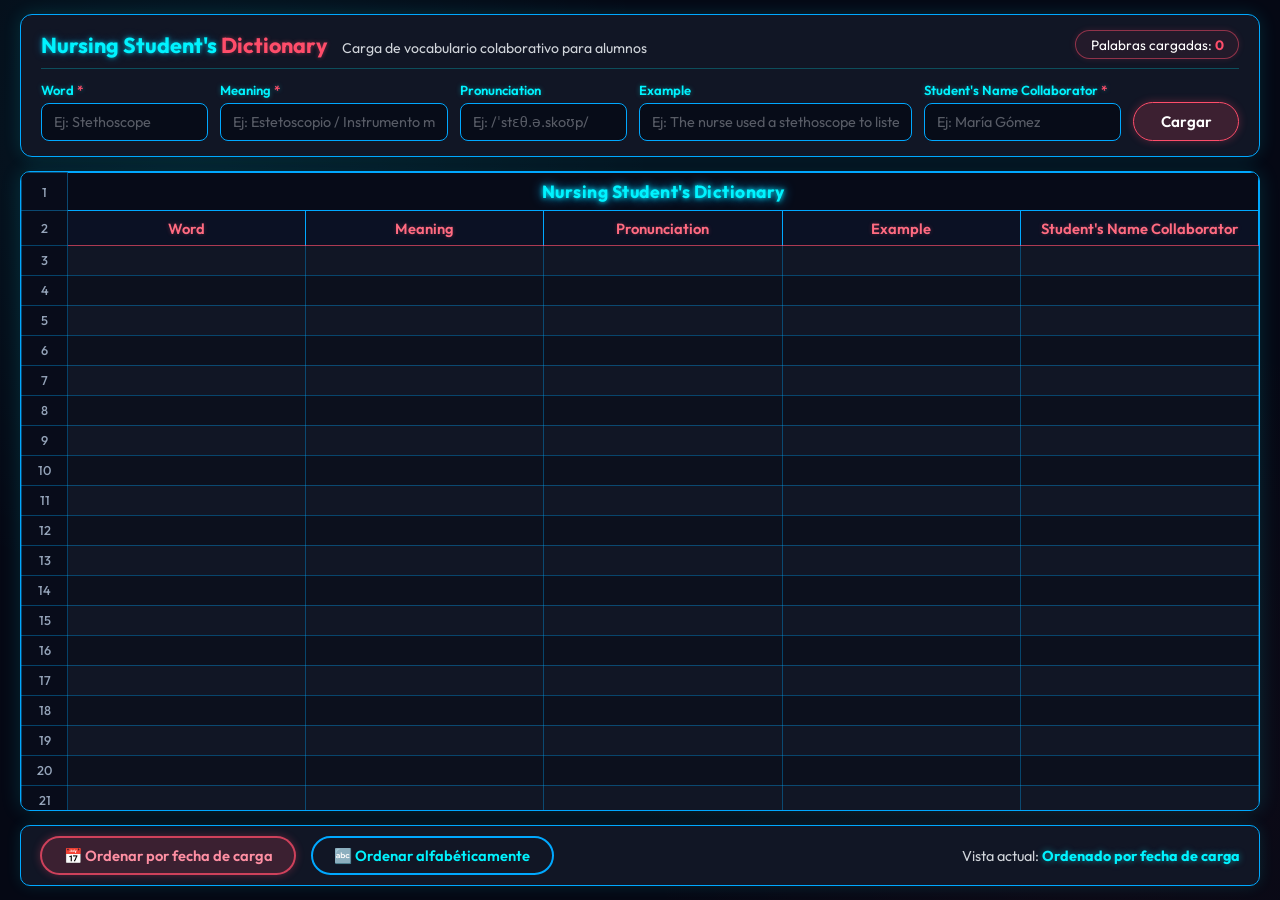
==== index.html @ defb3534 "Add root index.html and static support for GitHub Pages (.github.io)" ====
<!DOCTYPE html>
<html lang="es">

<head>
    <meta charset="UTF-8">
    <meta name="viewport" content="width=device-width, initial-scale=1.0">
    <title>Nursing Student's Dictionary</title>
    <link rel="stylesheet" href="static/styles.css">
    <link href="https://fonts.googleapis.com/css2?family=Outfit:wght@300;400;500;600;700&display=swap" rel="stylesheet">
</head>

<body>
    <div class="page-wrapper">
        <!-- Mensajes de notificación -->
        <div id="notification-area" class="flash-messages"></div>

        <!-- PARTE SUPERIOR: Formulario de carga de vocabulario -->
        <section class="form-panel" id="top-form-panel">
            <div class="form-panel-header">
                <div class="title-group">
                    <h1>Nursing Student's <span class="neon-text-red">Dictionary</span></h1>
                    <span class="subtitle" id="form-subtitle">Carga de vocabulario colaborativo para alumnos</span>
                </div>
                <div class="badge-counter">
                    Palabras cargadas: <strong id="word-count">0</strong>
                </div>
            </div>

            <form id="word-form" class="dictionary-form">
                <input type="hidden" name="current_sort" id="current-sort-input" value="fecha">
                <input type="hidden" name="edit_id" id="edit-entry-id" value="">

                <div class="form-grid">
                    <div class="form-group">
                        <label for="word">Word <span class="required">*</span></label>
                        <input type="text" id="word" name="word" class="form-control" placeholder="Ej: Stethoscope" required autocomplete="off">
                    </div>

                    <div class="form-group">
                        <label for="meaning">Meaning <span class="required">*</span></label>
                        <input type="text" id="meaning" name="meaning" class="form-control" placeholder="Ej: Estetoscopio / Instrumento médico..." required autocomplete="off">
                    </div>

                    <div class="form-group">
                        <label for="pronunciation">Pronunciation</label>
                        <input type="text" id="pronunciation" name="pronunciation" class="form-control" placeholder="Ej: /ˈstɛθ.ə.skoʊp/" autocomplete="off">
                    </div>

                    <div class="form-group">
                        <label for="example">Example</label>
                        <input type="text" id="example" name="example" class="form-control" placeholder="Ej: The nurse used a stethoscope to listen to the heart." autocomplete="off">
                    </div>

                    <div class="form-group">
                        <label for="student_name">Student's Name Collaborator <span class="required">*</span></label>
                        <input type="text" id="student_name" name="student_name" class="form-control" placeholder="Ej: María Gómez" required autocomplete="off">
                    </div>

                    <div class="form-action">
                        <button type="submit" id="btn-cargar" class="btn-cargar">
                            Cargar
                        </button>
                        <button type="button" id="btn-cancelar" class="btn-cancelar" style="display: none;" onclick="cancelEdit()" title="Cancelar edición">
                            Cancelar
                        </button>
                    </div>
                </div>
            </form>
        </section>

        <!-- PARTE CENTRAL: Grilla fija por debajo -->
        <section class="grid-section">
            <div class="spreadsheet-container" id="grid-scroll-container">
                <table class="spreadsheet-table" id="dictionary-table">
                    <thead>
                        <!-- Fila 1: Título principal combinado -->
                        <tr class="sheet-title-row">
                            <td class="row-num">1</td>
                            <th colspan="5" class="sheet-main-title">Nursing Student's Dictionary</th>
                        </tr>
                        <!-- Fila 2: Encabezados de columnas -->
                        <tr class="sheet-headers-row">
                            <td class="row-num">2</td>
                            <th class="col-word">Word</th>
                            <th class="col-meaning">Meaning</th>
                            <th class="col-pronunciation">Pronunciation</th>
                            <th class="col-example">Example</th>
                            <th class="col-student">Student's Name Collaborator</th>
                        </tr>
                    </thead>
                    <tbody id="dictionary-tbody">
                        <!-- Renderizado dinámicamente por static/app.js -->
                    </tbody>
                </table>
            </div>
        </section>

        <!-- PARTE INFERIOR: Botones de ordenamiento debajo de la grilla -->
        <footer class="bottom-controls">
            <div class="sort-buttons-container">
                <a href="?orden=fecha"
                   id="btn-sort-fecha"
                   class="btn-sort active"
                   onclick="changeSort(event, 'fecha')">
                    📅 Ordenar por fecha de carga
                </a>

                <a href="?orden=alfabetico"
                   id="btn-sort-alfabetico"
                   class="btn-sort"
                   onclick="changeSort(event, 'alfabetico')">
                    🔤 Ordenar alfabéticamente
                </a>
            </div>
            <div class="sort-status" id="sort-status-text">
                Vista actual: <strong>Ordenado por fecha de carga</strong>
            </div>
        </footer>
    </div>

    <script src="static/app.js"></script>
</body>

</html>
---- static/styles.css ----
:root {
    --bg-color: #050814;
    --card-bg: #111625;
    --row-bg-even: #0c101d;
    --row-bg-odd: #111625;
    --neon-blue: #00f3ff;
    --neon-blue-dark: #00a8ff;
    --neon-red: #ff4d6a;
    --neon-red-dark: #b91c3c;
    --text-primary: #d1d5db;
    --text-light: #ffffff;
    --font-main: 'Outfit', sans-serif;
}

* {
    margin: 0;
    padding: 0;
    box-sizing: border-box;
}

html, body {
    height: 100%;
    background-color: var(--bg-color);
    background-image:
        radial-gradient(circle at 15% 15%, rgba(0, 243, 255, 0.07) 0%, transparent 35%),
        radial-gradient(circle at 85% 85%, rgba(255, 77, 106, 0.04) 0%, transparent 35%);
    color: var(--text-primary);
    font-family: var(--font-main);
    overflow: hidden;
}

.page-wrapper {
    display: flex;
    flex-direction: column;
    height: 100vh;
    max-width: 1440px;
    margin: 0 auto;
    padding: 0.85rem 1.25rem;
    gap: 0.85rem;
}

/* Textos con efecto Neón */
.neon-text-blue {
    color: var(--neon-blue);
    text-shadow: 0 0 4px var(--neon-blue), 0 0 10px var(--neon-blue-dark);
}

.neon-text-red {
    color: var(--neon-red);
    text-shadow: 0 0 4px rgba(255, 77, 106, 0.45);
}

/* Mensajes Flash / Notificaciones */
.flash-messages {
    position: fixed;
    top: 1rem;
    right: 1.5rem;
    z-index: 1000;
    display: flex;
    flex-direction: column;
    gap: 0.5rem;
}

.alert {
    padding: 0.8rem 1.3rem;
    border-radius: 8px;
    font-size: 0.92rem;
    font-weight: 600;
    backdrop-filter: blur(8px);
    animation: fadeInSlide 0.25s ease-out;
}

.alert-success {
    background-color: rgba(5, 8, 20, 0.92);
    border: 1px solid var(--neon-blue);
    color: var(--neon-blue);
    box-shadow: 0 0 15px rgba(0, 243, 255, 0.35);
}

.alert-error {
    background-color: rgba(5, 8, 20, 0.92);
    border: 1px solid var(--neon-red);
    color: var(--neon-red);
    box-shadow: 0 0 10px rgba(255, 77, 106, 0.25);
}

/* PARTE SUPERIOR: Formulario de carga */
.form-panel {
    background-color: var(--card-bg);
    border: 1px solid var(--neon-blue-dark);
    border-radius: 12px;
    padding: 0.95rem 1.25rem;
    box-shadow: 0 0 18px rgba(0, 243, 255, 0.14);
    flex-shrink: 0;
}

.form-panel-header {
    display: flex;
    justify-content: space-between;
    align-items: center;
    margin-bottom: 0.8rem;
    padding-bottom: 0.55rem;
    border-bottom: 1px solid rgba(0, 243, 255, 0.25);
}

.title-group {
    display: flex;
    align-items: baseline;
    gap: 0.9rem;
    flex-wrap: wrap;
}

.title-group h1 {
    font-size: 1.35rem;
    font-weight: 700;
    color: var(--neon-blue);
    text-shadow: 0 0 4px rgba(0, 243, 255, 0.6), 0 0 10px rgba(0, 168, 255, 0.4);
}

.subtitle {
    font-size: 0.88rem;
    color: var(--text-primary);
}

.badge-counter {
    background-color: rgba(255, 77, 106, 0.08);
    color: var(--text-light);
    border: 1px solid rgba(255, 77, 106, 0.5);
    box-shadow: 0 0 6px rgba(255, 77, 106, 0.15);
    padding: 0.3rem 0.9rem;
    border-radius: 999px;
    font-size: 0.85rem;
}

.badge-counter strong {
    color: var(--neon-red);
}

.dictionary-form .form-grid {
    display: grid;
    grid-template-columns: 1.1fr 1.5fr 1.1fr 1.8fr 1.3fr auto;
    gap: 0.75rem;
    align-items: end;
}

.form-group {
    display: flex;
    flex-direction: column;
    gap: 0.3rem;
}

.form-group label {
    font-size: 0.82rem;
    font-weight: 600;
    color: var(--neon-blue);
    text-shadow: 0 0 5px rgba(0, 243, 255, 0.35);
}

.required {
    color: var(--neon-red);
}

.form-control {
    width: 100%;
    padding: 0.58rem 0.75rem;
    border: 1px solid var(--neon-blue-dark);
    border-radius: 8px;
    font-size: 0.9rem;
    font-family: var(--font-main);
    color: var(--text-light);
    background-color: rgba(5, 8, 20, 0.75);
    transition: all 0.25s ease;
}

.form-control::placeholder {
    color: rgba(209, 213, 219, 0.4);
}

.form-control:focus {
    outline: none;
    border-color: var(--neon-blue);
    box-shadow: 0 0 12px rgba(0, 243, 255, 0.45);
    background-color: #050814;
}

.form-action {
    display: flex;
    gap: 0.45rem;
    align-items: center;
}

.btn-cargar {
    background-color: rgba(255, 77, 106, 0.18);
    color: var(--text-light);
    border: 1.5px solid var(--neon-red);
    border-radius: 25px;
    padding: 0.58rem 1.65rem;
    font-size: 0.95rem;
    font-weight: 600;
    font-family: var(--font-main);
    cursor: pointer;
    box-shadow: 0 0 8px rgba(255, 77, 106, 0.3);
    transition: all 0.25s ease;
    white-space: nowrap;
}

.btn-cargar:hover {
    background-color: var(--neon-red);
    color: var(--text-light);
    box-shadow: 0 0 12px rgba(255, 77, 106, 0.5);
    transform: translateY(-2px);
}

.btn-cargar.btn-guardar-mode {
    background-color: rgba(0, 243, 255, 0.18);
    border-color: var(--neon-blue);
    color: var(--neon-blue);
    box-shadow: 0 0 10px rgba(0, 243, 255, 0.35);
}

.btn-cargar.btn-guardar-mode:hover {
    background-color: var(--neon-blue);
    color: #050814;
    box-shadow: 0 0 16px rgba(0, 243, 255, 0.6);
}

.btn-cancelar {
    background-color: transparent;
    color: #94a3b8;
    border: 1px solid #475569;
    border-radius: 25px;
    padding: 0.55rem 0.95rem;
    font-size: 0.85rem;
    font-weight: 500;
    font-family: var(--font-main);
    cursor: pointer;
    transition: all 0.2s ease;
    white-space: nowrap;
}

.btn-cancelar:hover {
    color: var(--text-light);
    border-color: #94a3b8;
    background-color: rgba(148, 163, 184, 0.12);
}

.form-panel.editing-active {
    border-color: var(--neon-blue);
    box-shadow: 0 0 22px rgba(0, 243, 255, 0.28);
}

.btn-cargar:active {
    transform: translateY(0);
}

/* PARTE CENTRAL: Grilla fija con estética Neón Azul y Rojo suave */
.grid-section {
    flex: 1;
    min-height: 0;
    background-color: var(--card-bg);
    border: 1px solid var(--neon-blue-dark);
    border-radius: 10px;
    box-shadow: 0 0 20px rgba(0, 243, 255, 0.15);
    display: flex;
    flex-direction: column;
    overflow: hidden;
}

.spreadsheet-container {
    flex: 1;
    overflow-y: auto;
    overflow-x: auto;
}

/* Scrollbar personalizada estilo Neón */
.spreadsheet-container::-webkit-scrollbar {
    width: 10px;
    height: 10px;
}

.spreadsheet-container::-webkit-scrollbar-track {
    background: #050814;
}

.spreadsheet-container::-webkit-scrollbar-thumb {
    background: var(--neon-blue-dark);
    border-radius: 5px;
    box-shadow: 0 0 8px var(--neon-blue);
}

.spreadsheet-container::-webkit-scrollbar-thumb:hover {
    background: var(--neon-red);
}

.spreadsheet-table {
    width: 100%;
    border-collapse: collapse;
    table-layout: fixed;
    background-color: var(--card-bg);
}

/* Encabezado fijo de la grilla al hacer scroll */
.spreadsheet-table thead {
    position: sticky;
    top: 0;
    z-index: 10;
}

/* Columna de números de fila (1, 2, 3...) */
.row-num {
    width: 46px;
    background-color: #080c1a;
    color: #94a3b8;
    font-size: 0.8rem;
    text-align: center;
    border: 1px solid rgba(0, 168, 255, 0.35);
    user-select: none;
    font-weight: 500;
}

/* Fila 1: Título "Nursing Student's Dictionary" */
.sheet-title-row .sheet-main-title {
    background-color: #070b18;
    color: var(--neon-blue);
    text-shadow: 0 0 5px var(--neon-blue), 0 0 12px var(--neon-blue-dark);
    font-size: 1.1rem;
    font-weight: 700;
    text-align: center;
    padding: 0.45rem;
    border: 1px solid var(--neon-blue-dark);
    letter-spacing: 0.5px;
}

/* Fila 2: Encabezados de columnas */
.sheet-headers-row th {
    background-color: #0b1124;
    color: #ff6b81;
    text-shadow: 0 0 4px rgba(255, 77, 106, 0.3);
    font-size: 0.92rem;
    font-weight: 600;
    text-align: center;
    padding: 0.45rem 0.5rem;
    border: 1px solid var(--neon-blue-dark);
    border-bottom: 1.5px solid rgba(255, 77, 106, 0.65);
}

.col-word { width: 15%; }
.col-meaning { width: 22%; }
.col-pronunciation { width: 16%; }
.col-example { width: 27%; }
.col-student { width: 20%; }

/* Filas de datos y filas vacías de la grilla */
.spreadsheet-table tbody tr:nth-child(even) td:not(.row-num) {
    background-color: var(--row-bg-even);
}

.spreadsheet-table tbody tr:nth-child(odd) td:not(.row-num) {
    background-color: var(--row-bg-odd);
}

.spreadsheet-table tbody td:not(.row-num) {
    border: 1px solid rgba(0, 168, 255, 0.35);
    padding: 0.35rem 0.65rem;
    font-size: 0.92rem;
    color: var(--text-light);
    height: 30px;
    vertical-align: middle;
    word-wrap: break-word;
    overflow-wrap: break-word;
    transition: background-color 0.15s ease;
}

.spreadsheet-table tbody tr.data-row:hover td:not(.row-num) {
    background-color: rgba(0, 243, 255, 0.12);
    box-shadow: inset 0 0 8px rgba(0, 243, 255, 0.2);
}

.cell-word {
    font-weight: 700;
    text-align: center;
    color: var(--neon-blue) !important;
    text-shadow: 0 0 6px rgba(0, 243, 255, 0.4);
}

.cell-meaning,
.cell-pronunciation,
.cell-example {
    text-align: center;
}

.cell-student {
    text-align: center;
    color: #e2e8f0 !important;
}

.student-cell-content {
    display: flex;
    align-items: center;
    justify-content: center;
    gap: 0.5rem;
    position: relative;
    width: 100%;
    padding-right: 1.5rem;
}

.student-name-text {
    overflow: hidden;
    text-overflow: ellipsis;
}

.row-actions {
    position: absolute;
    right: 0;
    display: flex;
    align-items: center;
    gap: 0.25rem;
}

.btn-edit-row {
    background: transparent;
    border: none;
    font-size: 0.92rem;
    line-height: 1;
    cursor: pointer;
    padding: 2px 4px;
    border-radius: 4px;
    opacity: 0.85;
    transition: opacity 0.15s, transform 0.15s, background-color 0.15s;
}

.btn-edit-row:hover {
    opacity: 1;
    transform: scale(1.18);
    background-color: rgba(0, 243, 255, 0.15);
}

.btn-delete-row {
    background: transparent;
    border: none;
    color: var(--neon-red);
    font-size: 1.2rem;
    line-height: 1;
    cursor: pointer;
    padding: 0 4px;
    opacity: 0;
    transition: opacity 0.15s, transform 0.15s, text-shadow 0.15s;
}

.spreadsheet-table tbody tr.data-row:hover .btn-delete-row {
    opacity: 1;
}

.btn-delete-row:hover {
    color: #ffffff;
    text-shadow: 0 0 6px rgba(255, 77, 106, 0.5);
    transform: scale(1.2);
}

.spreadsheet-table tbody tr.data-row.row-editing td:not(.row-num) {
    background-color: rgba(0, 243, 255, 0.16) !important;
    border-color: var(--neon-blue);
}

/* Resaltado cuando se agrega una nueva fila */
@keyframes highlightRow {
    0% {
        background-color: rgba(255, 77, 106, 0.2);
        box-shadow: inset 0 0 10px rgba(255, 77, 106, 0.35);
    }
    100% {
        background-color: transparent;
    }
}

.row-just-added td:not(.row-num) {
    animation: highlightRow 1.8s ease-out;
}

/* PARTE INFERIOR: Botones debajo de la grilla */
.bottom-controls {
    background-color: var(--card-bg);
    border: 1px solid var(--neon-blue-dark);
    border-radius: 10px;
    padding: 0.65rem 1.2rem;
    display: flex;
    justify-content: space-between;
    align-items: center;
    flex-shrink: 0;
    flex-wrap: wrap;
    gap: 0.75rem;
    box-shadow: 0 0 15px rgba(0, 243, 255, 0.12);
}

.sort-buttons-container {
    display: flex;
    gap: 0.9rem;
    align-items: center;
}

.btn-sort {
    display: inline-flex;
    align-items: center;
    gap: 0.45rem;
    padding: 0.5rem 1.35rem;
    font-size: 0.92rem;
    font-weight: 600;
    text-decoration: none;
    color: var(--neon-blue);
    background-color: transparent;
    border: 2px solid var(--neon-blue-dark);
    border-radius: 25px;
    cursor: pointer;
    transition: all 0.25s ease;
}

.btn-sort:hover {
    border-color: var(--neon-blue);
    color: var(--text-light);
    box-shadow: 0 0 14px rgba(0, 243, 255, 0.5);
    transform: translateY(-2px);
}

/* Botón activo en rojo neón suave para destacar qué orden está aplicado */
.btn-sort.active {
    background-color: rgba(255, 77, 106, 0.18);
    color: #ff8fa3;
    border-color: rgba(255, 77, 106, 0.75);
    box-shadow: 0 0 8px rgba(255, 77, 106, 0.3);
}

.sort-status {
    font-size: 0.9rem;
    color: var(--text-primary);
}

.sort-status strong {
    color: var(--neon-blue);
    text-shadow: 0 0 6px rgba(0, 243, 255, 0.5);
}

@keyframes fadeInSlide {
    from {
        opacity: 0;
        transform: translateY(-8px);
    }
    to {
        opacity: 1;
        transform: translateY(0);
    }
}

/* Responsividad para pantallas más chicas */
@media (max-width: 1024px) {
    html, body {
        overflow: auto;
    }
    .page-wrapper {
        height: auto;
        min-height: 100vh;
    }
    .dictionary-form .form-grid {
        grid-template-columns: 1fr 1fr;
    }
    .grid-section {
        height: 500px;
    }
}

@media (max-width: 640px) {
    .dictionary-form .form-grid {
        grid-template-columns: 1fr;
    }
    .bottom-controls {
        flex-direction: column;
        align-items: stretch;
    }
    .sort-buttons-container {
        flex-direction: column;
    }
    .btn-sort {
        justify-content: center;
    }
}
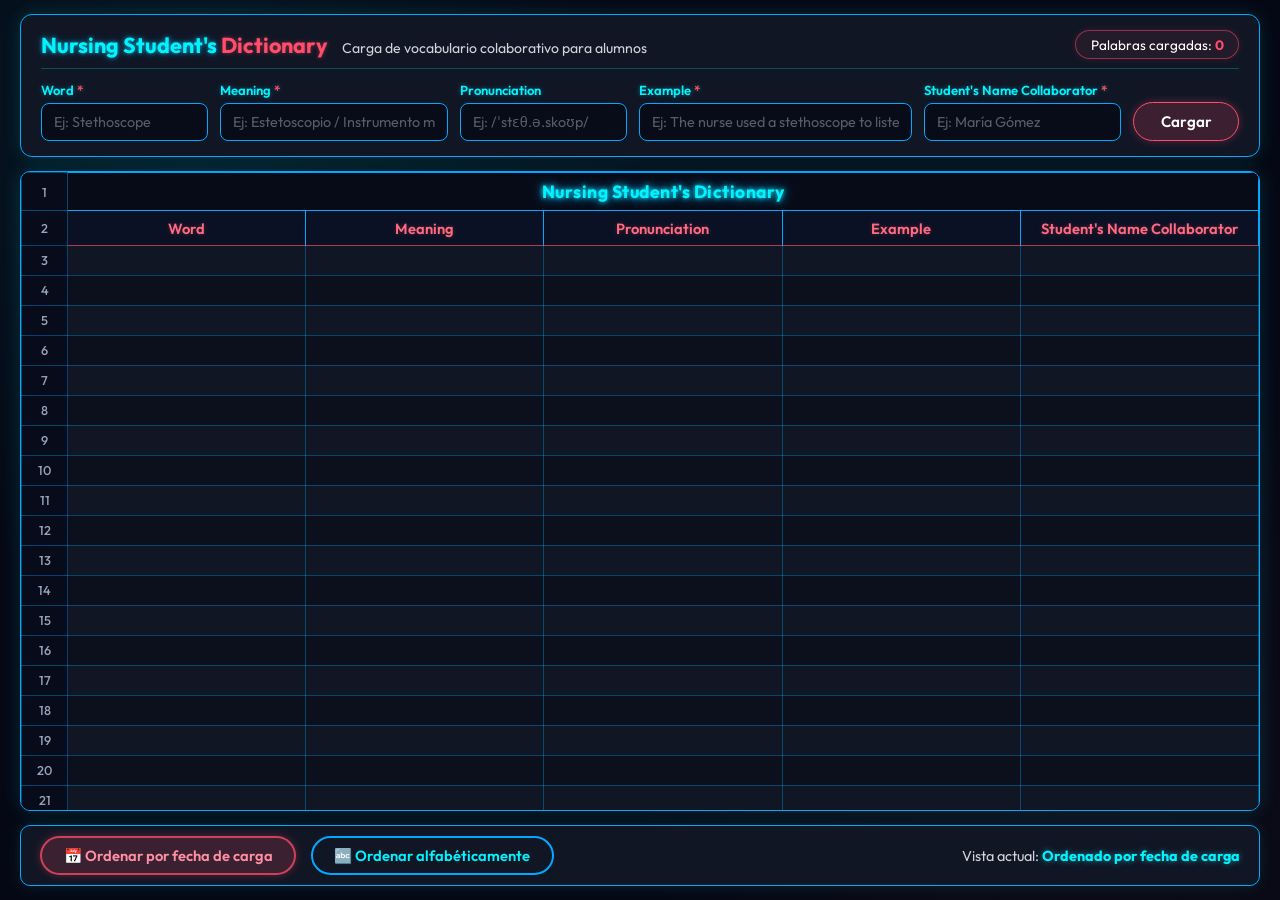
==== commit 6b096ef2: "Make Example field required" ====
--- a/index.html
+++ b/index.html
@@ -47,8 +47,8 @@
                     </div>
 
                     <div class="form-group">
-                        <label for="example">Example</label>
-                        <input type="text" id="example" name="example" class="form-control" placeholder="Ej: The nurse used a stethoscope to listen to the heart." autocomplete="off">
+                        <label for="example">Example <span class="required">*</span></label>
+                        <input type="text" id="example" name="example" class="form-control" placeholder="Ej: The nurse used a stethoscope to listen to the heart." required autocomplete="off">
                     </div>
 
                     <div class="form-group">
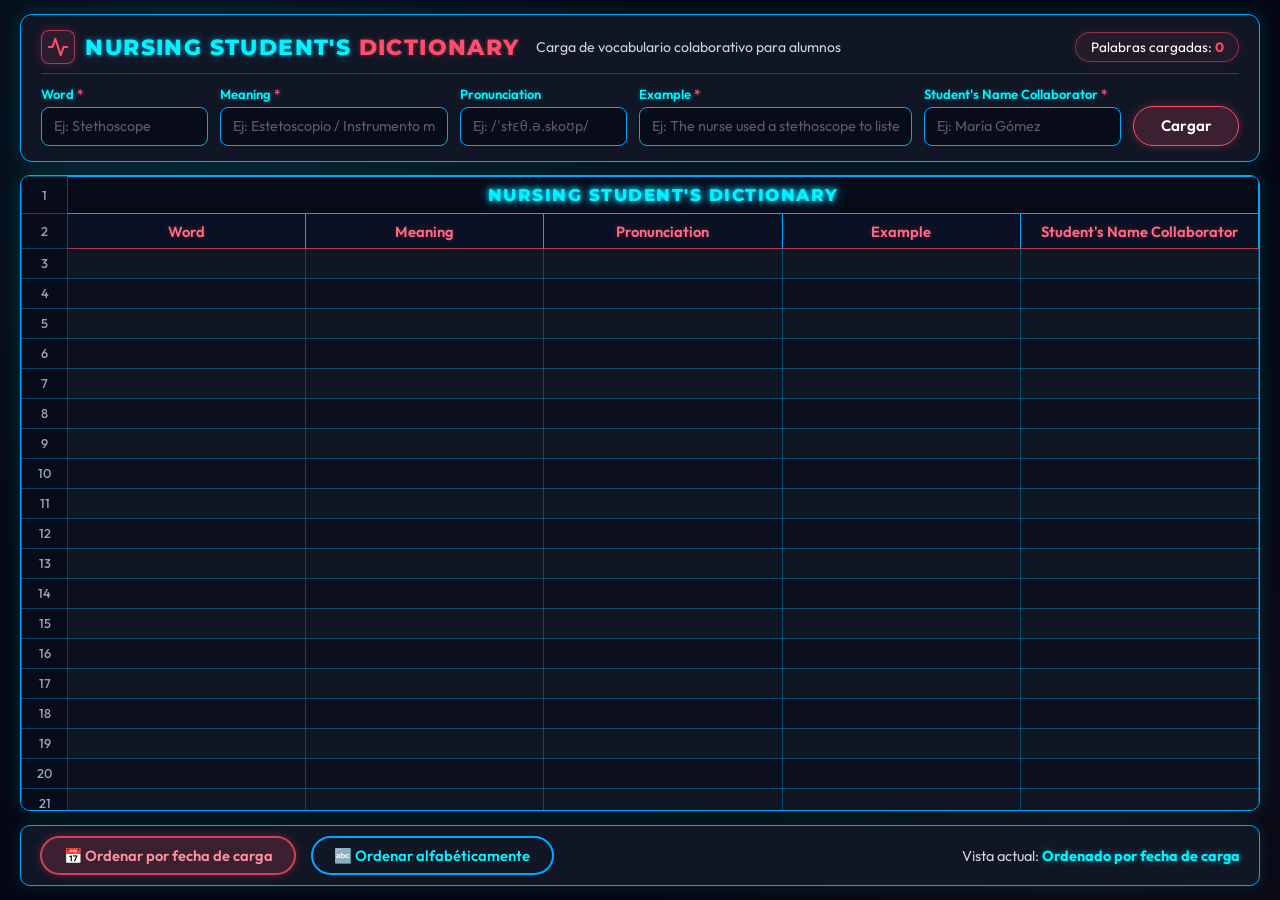
==== commit 406a6803: "Update title font to clinical Montserrat with nursing ECG pulse emblem" ====
--- a/index.html
+++ b/index.html
@@ -6,7 +6,7 @@
     <meta name="viewport" content="width=device-width, initial-scale=1.0">
     <title>Nursing Student's Dictionary</title>
     <link rel="stylesheet" href="static/styles.css">
-    <link href="https://fonts.googleapis.com/css2?family=Outfit:wght@300;400;500;600;700&display=swap" rel="stylesheet">
+    <link href="https://fonts.googleapis.com/css2?family=Montserrat:wght@600;700;800&family=Outfit:wght@300;400;500;600;700&display=swap" rel="stylesheet">
 </head>
 
 <body>
@@ -18,7 +18,14 @@
         <section class="form-panel" id="top-form-panel">
             <div class="form-panel-header">
                 <div class="title-group">
-                    <h1>Nursing Student's <span class="neon-text-red">Dictionary</span></h1>
+                    <div class="nursing-brand">
+                        <span class="nursing-badge" aria-hidden="true">
+                            <svg viewBox="0 0 24 24" width="22" height="22" fill="none" stroke="currentColor" stroke-width="2.2" stroke-linecap="round" stroke-linejoin="round">
+                                <path d="M22 12h-4l-3 9L9 3l-3 9H2"/>
+                            </svg>
+                        </span>
+                        <h1>Nursing Student's <span class="neon-text-red">Dictionary</span></h1>
+                    </div>
                     <span class="subtitle" id="form-subtitle">Carga de vocabulario colaborativo para alumnos</span>
                 </div>
                 <div class="badge-counter">
--- a/static/styles.css
+++ b/static/styles.css
@@ -105,16 +105,38 @@
 
 .title-group {
     display: flex;
-    align-items: baseline;
-    gap: 0.9rem;
+    align-items: center;
+    gap: 1rem;
     flex-wrap: wrap;
 }
 
+.nursing-brand {
+    display: inline-flex;
+    align-items: center;
+    gap: 0.65rem;
+}
+
+.nursing-badge {
+    display: inline-flex;
+    align-items: center;
+    justify-content: center;
+    width: 34px;
+    height: 34px;
+    border-radius: 8px;
+    background-color: rgba(255, 77, 106, 0.12);
+    border: 1.5px solid rgba(255, 77, 106, 0.6);
+    color: var(--neon-red);
+    box-shadow: 0 0 8px rgba(255, 77, 106, 0.25);
+}
+
 .title-group h1 {
+    font-family: 'Montserrat', sans-serif;
     font-size: 1.35rem;
-    font-weight: 700;
-    color: var(--neon-blue);
-    text-shadow: 0 0 4px rgba(0, 243, 255, 0.6), 0 0 10px rgba(0, 168, 255, 0.4);
+    font-weight: 800;
+    text-transform: uppercase;
+    letter-spacing: 1.4px;
+    color: var(--neon-blue);
+    text-shadow: 0 0 4px rgba(0, 243, 255, 0.5), 0 0 10px rgba(0, 168, 255, 0.35);
 }
 
 .subtitle {
@@ -320,15 +342,17 @@
 
 /* Fila 1: Título "Nursing Student's Dictionary" */
 .sheet-title-row .sheet-main-title {
+    font-family: 'Montserrat', sans-serif;
     background-color: #070b18;
     color: var(--neon-blue);
     text-shadow: 0 0 5px var(--neon-blue), 0 0 12px var(--neon-blue-dark);
-    font-size: 1.1rem;
-    font-weight: 700;
+    font-size: 1.05rem;
+    font-weight: 800;
+    text-transform: uppercase;
     text-align: center;
-    padding: 0.45rem;
+    padding: 0.5rem;
     border: 1px solid var(--neon-blue-dark);
-    letter-spacing: 0.5px;
+    letter-spacing: 1.5px;
 }
 
 /* Fila 2: Encabezados de columnas */
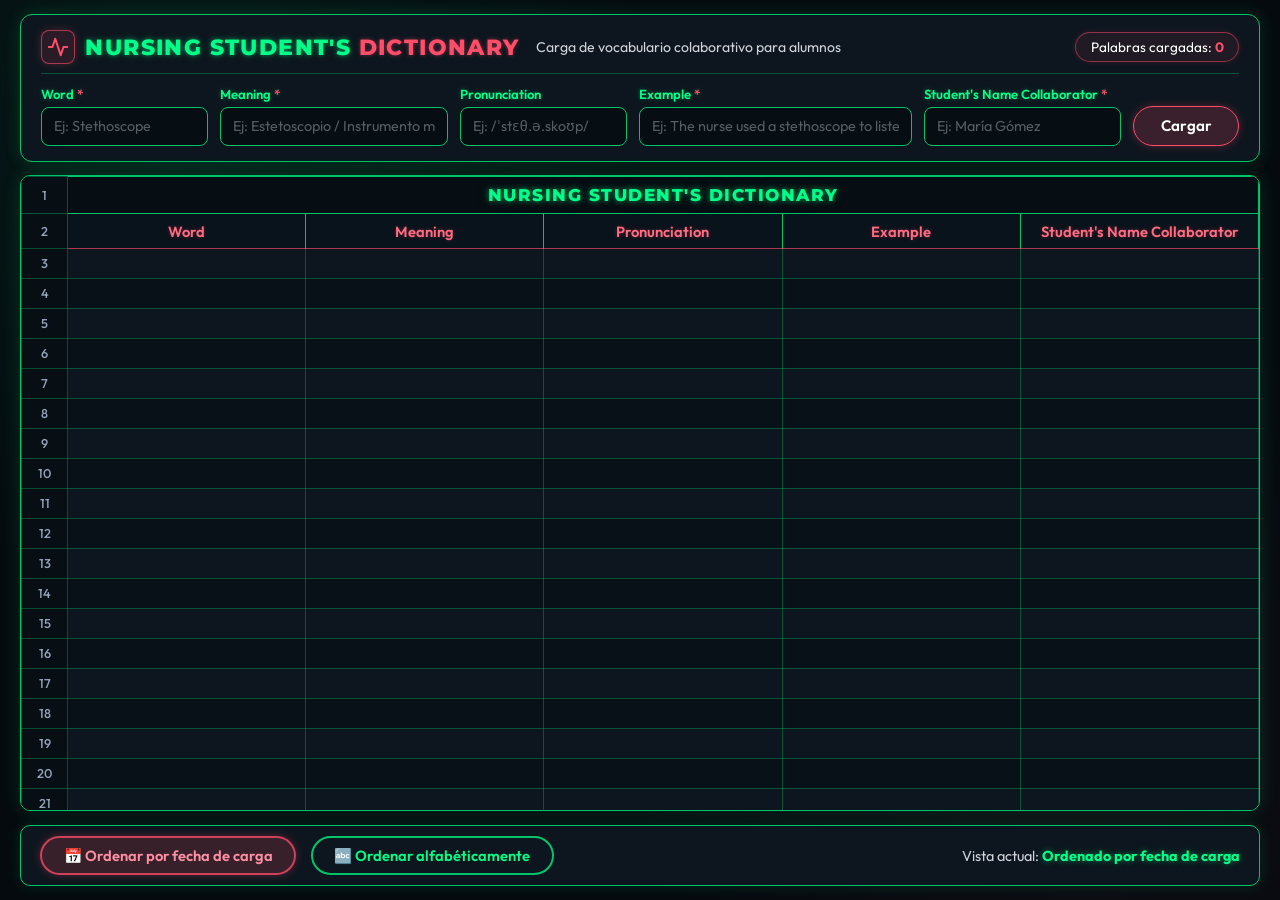
==== commit a77306b7: "Bust CSS and JS cache with ?v=3" ====
--- a/index.html
+++ b/index.html
@@ -5,7 +5,7 @@
     <meta charset="UTF-8">
     <meta name="viewport" content="width=device-width, initial-scale=1.0">
     <title>Nursing Student's Dictionary</title>
-    <link rel="stylesheet" href="static/styles.css">
+    <link rel="stylesheet" href="static/styles.css?v=3">
     <link href="https://fonts.googleapis.com/css2?family=Montserrat:wght@600;700;800&family=Outfit:wght@300;400;500;600;700&display=swap" rel="stylesheet">
 </head>
 
@@ -125,7 +125,7 @@
         </footer>
     </div>
 
-    <script src="static/app.js"></script>
+    <script src="static/app.js?v=3"></script>
 </body>
 
 </html>
--- a/static/styles.css
+++ b/static/styles.css
@@ -1,10 +1,10 @@
 :root {
-    --bg-color: #050814;
-    --card-bg: #111625;
-    --row-bg-even: #0c101d;
-    --row-bg-odd: #111625;
-    --neon-blue: #00f3ff;
-    --neon-blue-dark: #00a8ff;
+    --bg-color: #050a0f;
+    --card-bg: #0d161e;
+    --row-bg-even: #091118;
+    --row-bg-odd: #0d161e;
+    --neon-blue: #00ff88;
+    --neon-blue-dark: #00c46a;
     --neon-red: #ff4d6a;
     --neon-red-dark: #b91c3c;
     --text-primary: #d1d5db;
@@ -22,7 +22,7 @@
     height: 100%;
     background-color: var(--bg-color);
     background-image:
-        radial-gradient(circle at 15% 15%, rgba(0, 243, 255, 0.07) 0%, transparent 35%),
+        radial-gradient(circle at 15% 15%, rgba(0, 255, 136, 0.07) 0%, transparent 35%),
         radial-gradient(circle at 85% 85%, rgba(255, 77, 106, 0.04) 0%, transparent 35%);
     color: var(--text-primary);
     font-family: var(--font-main);
@@ -71,14 +71,14 @@
 }
 
 .alert-success {
-    background-color: rgba(5, 8, 20, 0.92);
+    background-color: rgba(5, 10, 15, 0.92);
     border: 1px solid var(--neon-blue);
     color: var(--neon-blue);
-    box-shadow: 0 0 15px rgba(0, 243, 255, 0.35);
+    box-shadow: 0 0 15px rgba(0, 255, 136, 0.35);
 }
 
 .alert-error {
-    background-color: rgba(5, 8, 20, 0.92);
+    background-color: rgba(5, 10, 15, 0.92);
     border: 1px solid var(--neon-red);
     color: var(--neon-red);
     box-shadow: 0 0 10px rgba(255, 77, 106, 0.25);
@@ -90,7 +90,7 @@
     border: 1px solid var(--neon-blue-dark);
     border-radius: 12px;
     padding: 0.95rem 1.25rem;
-    box-shadow: 0 0 18px rgba(0, 243, 255, 0.14);
+    box-shadow: 0 0 18px rgba(0, 255, 136, 0.14);
     flex-shrink: 0;
 }
 
@@ -100,7 +100,7 @@
     align-items: center;
     margin-bottom: 0.8rem;
     padding-bottom: 0.55rem;
-    border-bottom: 1px solid rgba(0, 243, 255, 0.25);
+    border-bottom: 1px solid rgba(0, 255, 136, 0.25);
 }
 
 .title-group {
@@ -136,7 +136,7 @@
     text-transform: uppercase;
     letter-spacing: 1.4px;
     color: var(--neon-blue);
-    text-shadow: 0 0 4px rgba(0, 243, 255, 0.5), 0 0 10px rgba(0, 168, 255, 0.35);
+    text-shadow: 0 0 4px rgba(0, 255, 136, 0.45), 0 0 10px rgba(0, 196, 106, 0.3);
 }
 
 .subtitle {
@@ -175,7 +175,7 @@
     font-size: 0.82rem;
     font-weight: 600;
     color: var(--neon-blue);
-    text-shadow: 0 0 5px rgba(0, 243, 255, 0.35);
+    text-shadow: 0 0 5px rgba(0, 255, 136, 0.3);
 }
 
 .required {
@@ -190,7 +190,7 @@
     font-size: 0.9rem;
     font-family: var(--font-main);
     color: var(--text-light);
-    background-color: rgba(5, 8, 20, 0.75);
+    background-color: rgba(5, 10, 15, 0.75);
     transition: all 0.25s ease;
 }
 
@@ -201,8 +201,8 @@
 .form-control:focus {
     outline: none;
     border-color: var(--neon-blue);
-    box-shadow: 0 0 12px rgba(0, 243, 255, 0.45);
-    background-color: #050814;
+    box-shadow: 0 0 12px rgba(0, 255, 136, 0.4);
+    background-color: #050a0f;
 }
 
 .form-action {
@@ -234,16 +234,16 @@
 }
 
 .btn-cargar.btn-guardar-mode {
-    background-color: rgba(0, 243, 255, 0.18);
+    background-color: rgba(0, 255, 136, 0.18);
     border-color: var(--neon-blue);
     color: var(--neon-blue);
-    box-shadow: 0 0 10px rgba(0, 243, 255, 0.35);
+    box-shadow: 0 0 10px rgba(0, 255, 136, 0.35);
 }
 
 .btn-cargar.btn-guardar-mode:hover {
     background-color: var(--neon-blue);
-    color: #050814;
-    box-shadow: 0 0 16px rgba(0, 243, 255, 0.6);
+    color: #050a0f;
+    box-shadow: 0 0 16px rgba(0, 255, 136, 0.6);
 }
 
 .btn-cancelar {
@@ -268,21 +268,21 @@
 
 .form-panel.editing-active {
     border-color: var(--neon-blue);
-    box-shadow: 0 0 22px rgba(0, 243, 255, 0.28);
+    box-shadow: 0 0 22px rgba(0, 255, 136, 0.28);
 }
 
 .btn-cargar:active {
     transform: translateY(0);
 }
 
-/* PARTE CENTRAL: Grilla fija con estética Neón Azul y Rojo suave */
+/* PARTE CENTRAL: Grilla fija con estética Neón Verde y Rojo suave */
 .grid-section {
     flex: 1;
     min-height: 0;
     background-color: var(--card-bg);
     border: 1px solid var(--neon-blue-dark);
     border-radius: 10px;
-    box-shadow: 0 0 20px rgba(0, 243, 255, 0.15);
+    box-shadow: 0 0 20px rgba(0, 255, 136, 0.14);
     display: flex;
     flex-direction: column;
     overflow: hidden;
@@ -301,7 +301,7 @@
 }
 
 .spreadsheet-container::-webkit-scrollbar-track {
-    background: #050814;
+    background: #050a0f;
 }
 
 .spreadsheet-container::-webkit-scrollbar-thumb {
@@ -331,11 +331,11 @@
 /* Columna de números de fila (1, 2, 3...) */
 .row-num {
     width: 46px;
-    background-color: #080c1a;
+    background-color: #070e14;
     color: #94a3b8;
     font-size: 0.8rem;
     text-align: center;
-    border: 1px solid rgba(0, 168, 255, 0.35);
+    border: 1px solid rgba(0, 196, 106, 0.35);
     user-select: none;
     font-weight: 500;
 }
@@ -343,9 +343,9 @@
 /* Fila 1: Título "Nursing Student's Dictionary" */
 .sheet-title-row .sheet-main-title {
     font-family: 'Montserrat', sans-serif;
-    background-color: #070b18;
-    color: var(--neon-blue);
-    text-shadow: 0 0 5px var(--neon-blue), 0 0 12px var(--neon-blue-dark);
+    background-color: #060d13;
+    color: var(--neon-blue);
+    text-shadow: 0 0 5px rgba(0, 255, 136, 0.5), 0 0 12px rgba(0, 196, 106, 0.35);
     font-size: 1.05rem;
     font-weight: 800;
     text-transform: uppercase;
@@ -357,7 +357,7 @@
 
 /* Fila 2: Encabezados de columnas */
 .sheet-headers-row th {
-    background-color: #0b1124;
+    background-color: #09131b;
     color: #ff6b81;
     text-shadow: 0 0 4px rgba(255, 77, 106, 0.3);
     font-size: 0.92rem;
@@ -384,7 +384,7 @@
 }
 
 .spreadsheet-table tbody td:not(.row-num) {
-    border: 1px solid rgba(0, 168, 255, 0.35);
+    border: 1px solid rgba(0, 196, 106, 0.35);
     padding: 0.35rem 0.65rem;
     font-size: 0.92rem;
     color: var(--text-light);
@@ -396,15 +396,15 @@
 }
 
 .spreadsheet-table tbody tr.data-row:hover td:not(.row-num) {
-    background-color: rgba(0, 243, 255, 0.12);
-    box-shadow: inset 0 0 8px rgba(0, 243, 255, 0.2);
+    background-color: rgba(0, 255, 136, 0.12);
+    box-shadow: inset 0 0 8px rgba(0, 255, 136, 0.2);
 }
 
 .cell-word {
     font-weight: 700;
     text-align: center;
     color: var(--neon-blue) !important;
-    text-shadow: 0 0 6px rgba(0, 243, 255, 0.4);
+    text-shadow: 0 0 6px rgba(0, 255, 136, 0.35);
 }
 
 .cell-meaning,
@@ -456,7 +456,7 @@
 .btn-edit-row:hover {
     opacity: 1;
     transform: scale(1.18);
-    background-color: rgba(0, 243, 255, 0.15);
+    background-color: rgba(0, 255, 136, 0.15);
 }
 
 .btn-delete-row {
@@ -482,7 +482,7 @@
 }
 
 .spreadsheet-table tbody tr.data-row.row-editing td:not(.row-num) {
-    background-color: rgba(0, 243, 255, 0.16) !important;
+    background-color: rgba(0, 255, 136, 0.16) !important;
     border-color: var(--neon-blue);
 }
 
@@ -513,7 +513,7 @@
     flex-shrink: 0;
     flex-wrap: wrap;
     gap: 0.75rem;
-    box-shadow: 0 0 15px rgba(0, 243, 255, 0.12);
+    box-shadow: 0 0 15px rgba(0, 255, 136, 0.12);
 }
 
 .sort-buttons-container {
@@ -541,7 +541,7 @@
 .btn-sort:hover {
     border-color: var(--neon-blue);
     color: var(--text-light);
-    box-shadow: 0 0 14px rgba(0, 243, 255, 0.5);
+    box-shadow: 0 0 14px rgba(0, 255, 136, 0.5);
     transform: translateY(-2px);
 }
 
@@ -560,7 +560,7 @@
 
 .sort-status strong {
     color: var(--neon-blue);
-    text-shadow: 0 0 6px rgba(0, 243, 255, 0.5);
+    text-shadow: 0 0 6px rgba(0, 255, 136, 0.45);
 }
 
 @keyframes fadeInSlide {
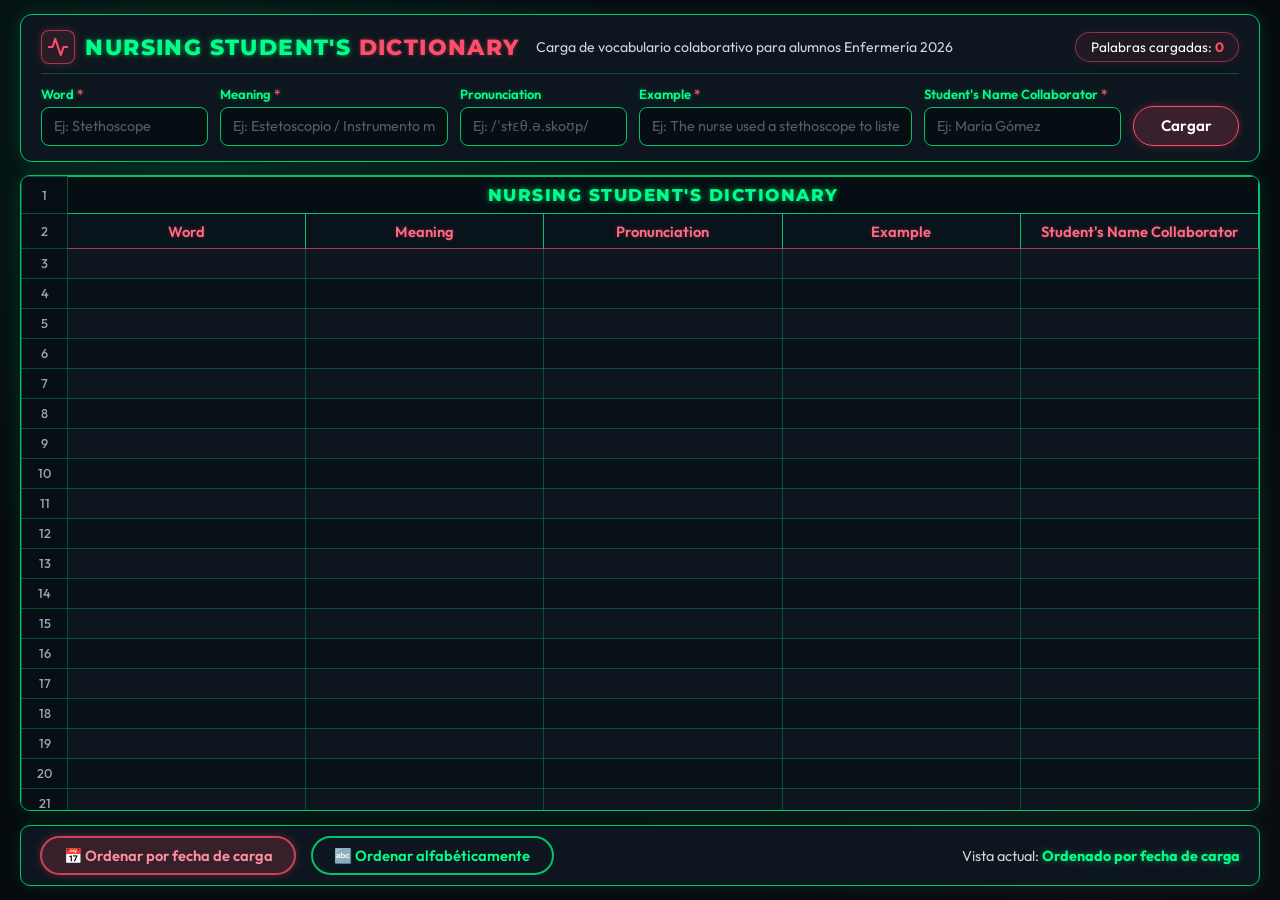
==== commit e9c790f4: "Update subtitle to Carga de vocabulario colaborativo para alumnos Enfermería 2026" ====
--- a/index.html
+++ b/index.html
@@ -26,7 +26,7 @@
                         </span>
                         <h1>Nursing Student's <span class="neon-text-red">Dictionary</span></h1>
                     </div>
-                    <span class="subtitle" id="form-subtitle">Carga de vocabulario colaborativo para alumnos</span>
+                    <span class="subtitle" id="form-subtitle">Carga de vocabulario colaborativo para alumnos Enfermería 2026</span>
                 </div>
                 <div class="badge-counter">
                     Palabras cargadas: <strong id="word-count">0</strong>
@@ -125,7 +125,7 @@
         </footer>
     </div>
 
-    <script src="static/app.js?v=3"></script>
+    <script src="static/app.js?v=4"></script>
 </body>
 
 </html>
